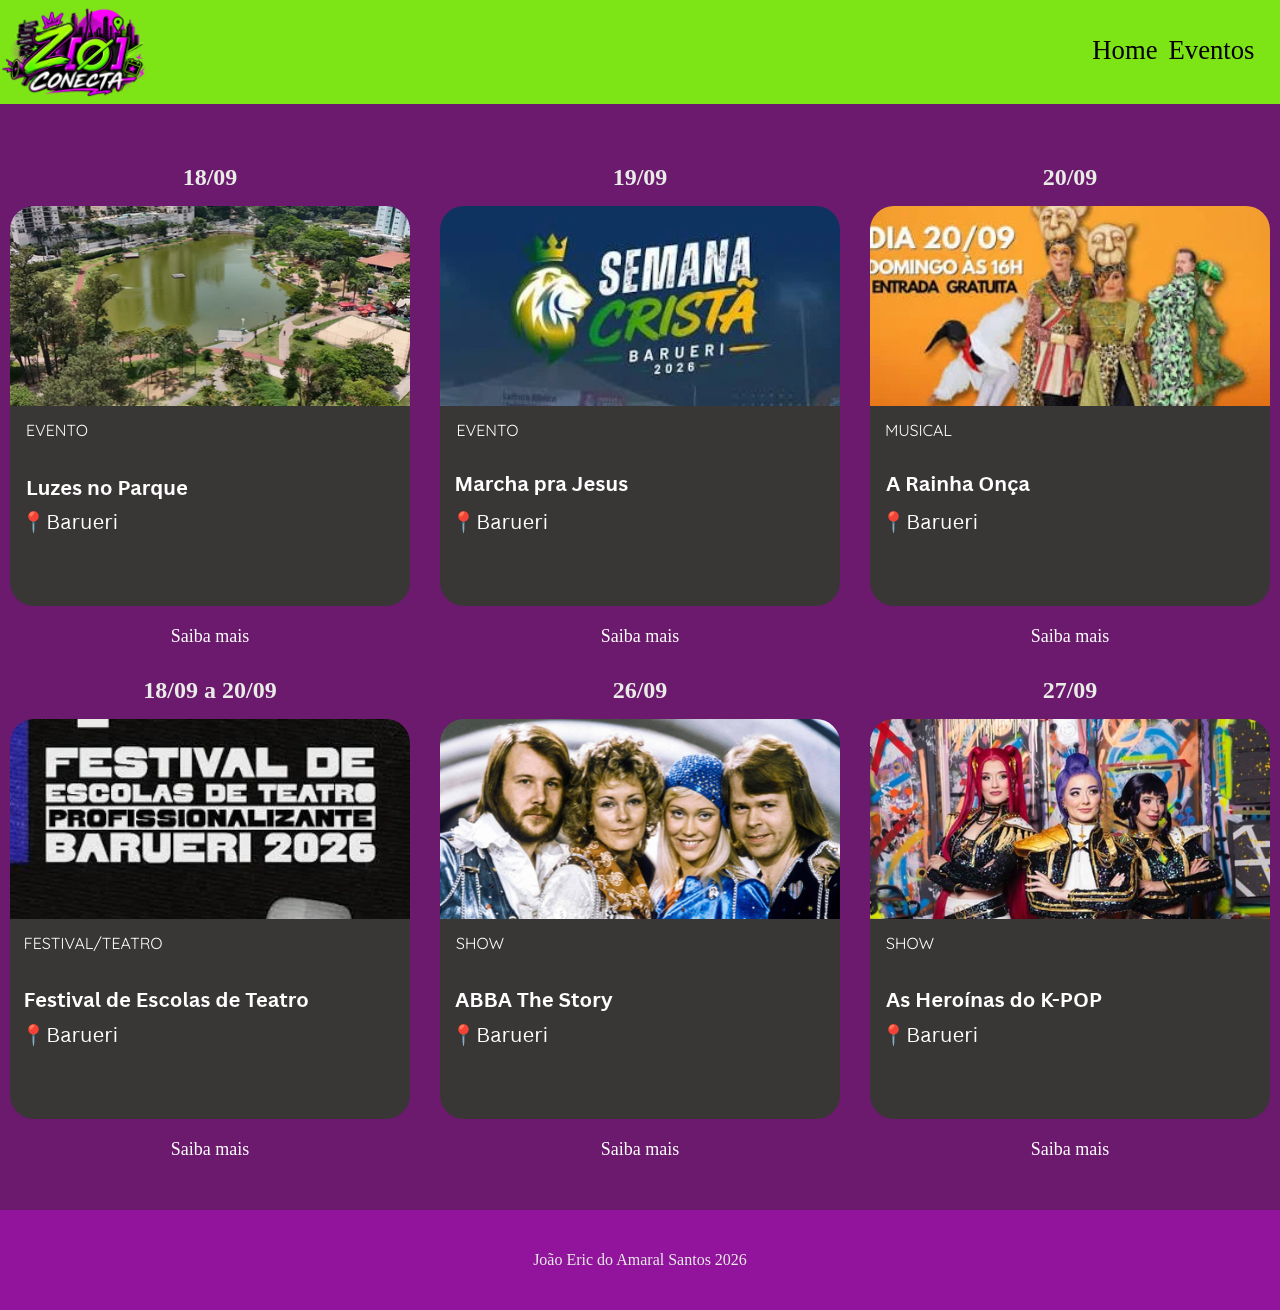
==== HTML/barueri.html @ 0a3b9a3d "Primeiro envio do projeto ZO Conecta" ====
<!DOCTYPE html>

<html lang="pt-br">

<head>

    <meta charset="UTF-8">

    <meta name="viewport" content="width=device-width, initial-scale=1.0">

    <title>ZØ Conecta - Barueri</title>

    <link rel="stylesheet" type="text/css" href="../CSS/eventos.css">

</head>

<body>

<header>

    <a href="../index.html" id="logo">

        <img src="../IMG/logo.png" alt="Logo ZØ Conecta">

    </a>

    <nav>

        <a href="../index.html">Home</a>

        <a href="eventos.html">Eventos</a>

    </nav>

</header>

<main>

    <div class="retangulos">

        <div class="evento">

            <h2>18/09</h2>

            <div class="retangulo barueri-1"></div>

            <a href="https://portal.barueri.sp.gov.br/Noticia/15-09-2026-luzes-no-parque-une-conscientizacao-ambiental-com-arte-e-tecnologia-na-proxima-sexta-feira-18">

                Saiba mais

            </a>

        </div>

        <div class="evento">

            <h2>19/09</h2>

            <div class="retangulo barueri-2"></div>

            <a href="https://www.sympla.com.br/evento/marcha-para-jesus-barueri-2026/3450824?referrer=www.google.com&referrer=www.google.com">

                Saiba mais

            </a>

        </div>

        <div class="evento">

            <h2>20/09</h2>

            <div class="retangulo barueri-3"></div>

            <a href="https://paginazero.com.br/2026/09/18/musical-a-rainha-onca-tem-apresentacao-gratuita-no-centro-de-eventos-de-barueri/?amp=1">

                Saiba mais

            </a>

        </div>

        <div class="evento">

            <h2>18/09 a 20/09</h2>

            <div class="retangulo barueri-4"></div>

            <a href="https://portal.barueri.sp.gov.br/secretarias/secretaria-cultura-turismo/festivaldeteatro-amador-cenascurtas">

                Saiba mais

            </a>

        </div>

        <div class="evento">

            <h2>26/09</h2>

            <div class="retangulo barueri-5"></div>

            <a href="https://www.bilheteriaexpress.com.br/ingressos-para-abba-the-history-centro-de-eventos-de-barueri-shows-587803935761870.html?srsltid=AU7gw4UgrDQD4lARhd6ixQ1BQXim25-O-m2_ptncSeM9M81ihFcwAg0s">

                Saiba mais

            </a>

        </div>

        <div class="evento">

            <h2>27/09</h2>

            <div class="retangulo barueri-6"></div>

            <a href="https://www.ingressoskids.com/Teatro/As-Heroinas-do-K-POP-em-BarueriSP-sku22218">

                Saiba mais

            </a>

        </div>

    </div>

</main>

<footer>

    João Eric do Amaral Santos 2026

</footer>

</body>

</html>
---- CSS/eventos.css ----
@import url(https://fonts.googleapis.com/css2?family=Pixelify+Sans:wght@400..700&display=swap);

.pixel {
font-family: Pixelify Sans, sans-serif;
color: #fafafa;
}

* {
  margin: 0;
  padding: 0;
  box-sizing: border-box;
}

body {
display: flex;
flex-wrap: wrap;
margin: 0;
}


header {
flex: 0 1 100%;
height: 104px;

display: flex;

background: #7de415;
}

header #logo {
flex: 0 0 150px;

display: flex;
align-items: center;
justify-content: center;

background: #7de415;
}

header #logo img {
width: 150px;
height: auto;
}

nav {
flex: 1;
height: 100px;

display: flex;
align-items: center;
justify-content: flex-end;

margin: 0;
padding-right: 20px;
}

nav a {
margin: 0.5%;
font-size: 20pt;
}

nav a:hover {
color: #aaaaaa;
}

main {
flex: 0 1 100%;

min-height: calc(100vh - 204px);

display: flex;
flex-direction: column;

justify-content: flex-start;
align-items: center;

padding-top: 20px;
padding-bottom: 50px;

background: #6c1a6e;
}

main h1 {
margin-top: 10px;

color: #e9ebe7;
}

main h2,
main h3 {
color: #e9ebe7;
}

main p {
margin-top: 10px;

color: #e9ebe7;
text-align: center;
}

main ul {
margin-top: 10px;

color: #e9ebe7;
}

.retangulos {
width: 100%;

display: flex;
flex-wrap: wrap;
justify-content: center;
align-items: flex-start;

gap: 30px;

margin-top: 40px;
}


.evento {
width: 400px;

display: flex;
flex-direction: column;
align-items: center;
}


.evento h2 {
margin-top: 0;
margin-bottom: 15px;

color: #e9ebe7;
}


.retangulo {
width: 400px;
height: 400px;

border-radius: 6%;

background-size: cover;
background-position: center;
background-repeat: no-repeat;
}

.os-amantes {
background-image: url(../IMG/os_amantes.png);
}

.evento-2 {
background-image: url(../IMG/evento_2.png);
}

.evento-3 {
background-image: url(../IMG/evento_3.png);
}

.barueri-1 {
background-image: url(../IMG/evento.png);
}

.barueri-2 {
background-image: url(../IMG/evento_4.png);
}

.barueri-3 {
background-image: url(../IMG/evento_5.png);
}

.barueri-4 {
background-image: url(../IMG/evento_6.png);
}

.barueri-5 {
background-image: url(../IMG/evento_7.png);
}

.barueri-6 {
background-image: url(../IMG/evento_8.png);
}


.osasco-1 {
background-image: url(../IMG/evento_9.png);
}

.osasco-2 {
background-image: url(../IMG/evento_10.png);
}

.osasco-3 {
background-image: url(../IMG/evento_11.png);
}

.osasco-4 {
background-image: url(../IMG/evento_12.png);
}

.jandira-1 {
background-image: url(../IMG/evento_13.png);
}

.itapevi-1 {
background-image: url(../IMG/evento_14.png);
}

.carapicuiba-1 {
background-image: url(../IMG/evento_15.png);
}

.evento a {
margin-top: 20px;

color: #ffffff;
font-size: 18px;

text-decoration: none;
}

.evento a:hover {
color: #aaaaaa;
}

.titulo-regioes {
margin-top: 60px;
}

.botoes-regioes {
width: 100%;

display: flex;
justify-content: center;
align-items: center;

flex-wrap: wrap;

gap: 30px;

margin-top: 30px;
}

.botao-regiao {
width: 200px;
padding: 12px 10px;

background-color: #7de415;
color: #f8f7f8;

text-align: center;
text-decoration: none;
}

.botao-regiao:hover {
background-color: #fafafa;
color: #050005;
}

footer {
flex: 0 1 100%;

height: 100px;

display: flex;
justify-content: center;
align-items: center;

margin: 0;

background-color: #92149d;

color: #e9ebe7;
}

main.carapicuiba .retangulos {
flex-wrap: wrap;
justify-content: center;
}

main.carapicuiba .evento {
width: 400px;
}


a {
text-decoration: none;
color: inherit;
}
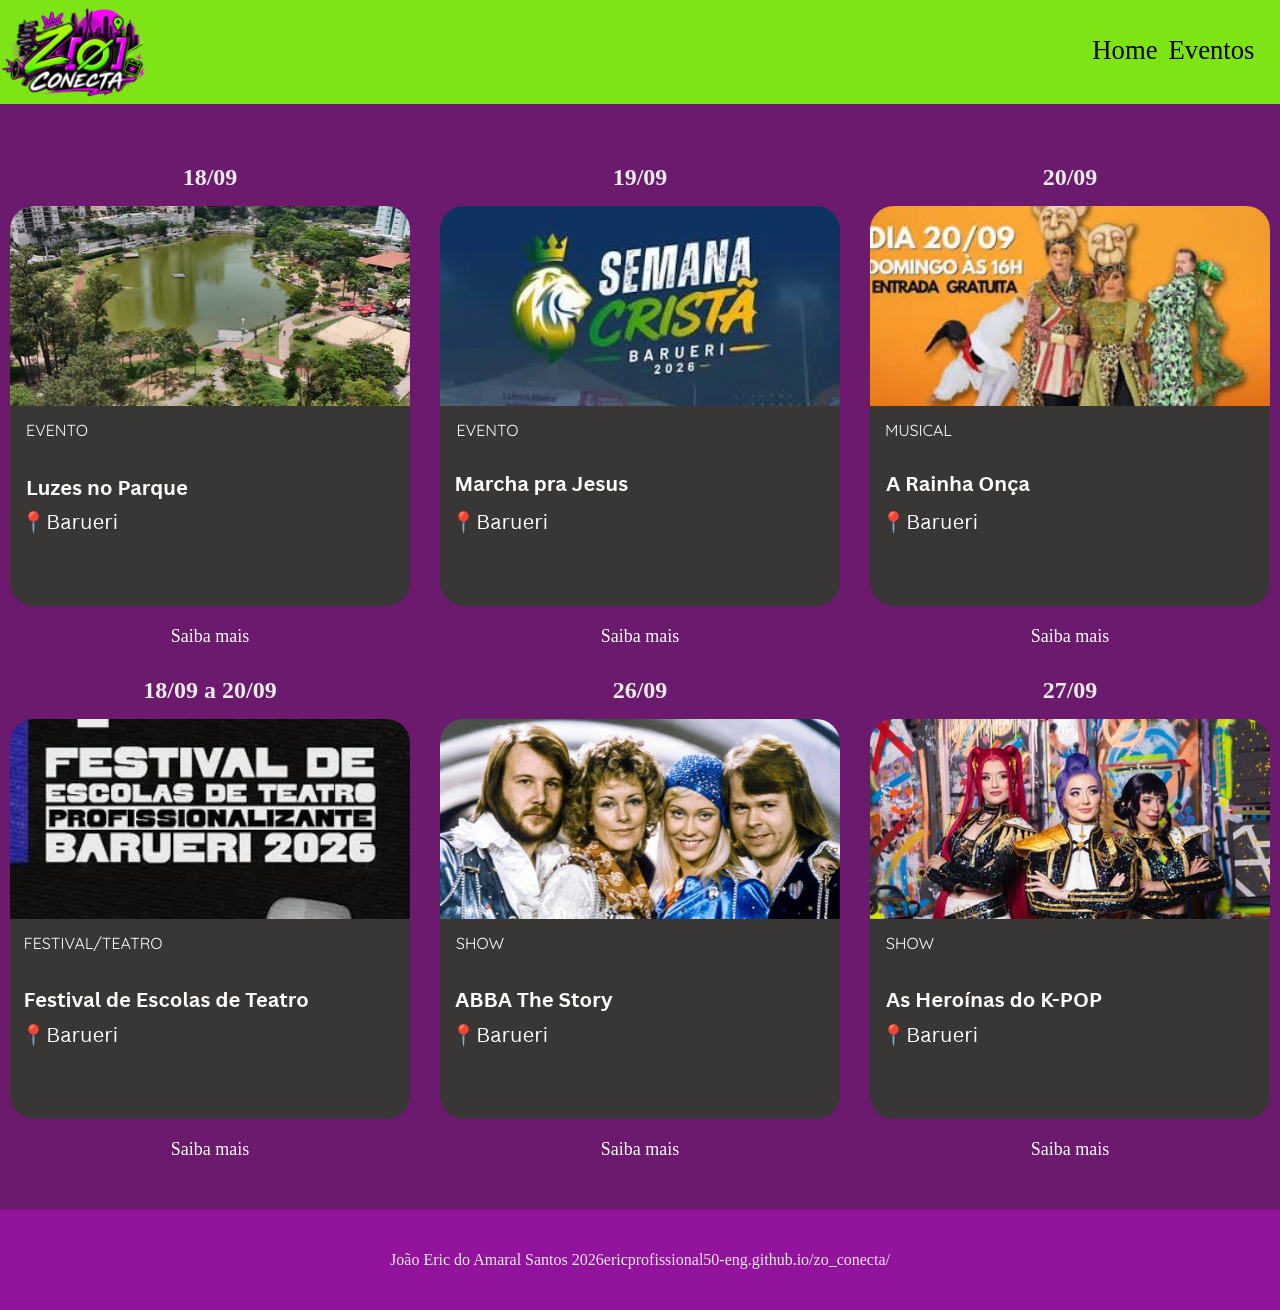
==== commit cd0a555b: "Atualiza rodape de Barueri" ====
--- a/HTML/barueri.html
+++ b/HTML/barueri.html
@@ -127,9 +127,8 @@
 </main>
 
 <footer>
-
-    João Eric do Amaral Santos 2026
-
+    <p>João Eric do Amaral Santos 2026</p>
+    <p>ericprofissional50-eng.github.io/zo_conecta/</p>
 </footer>
 
 </body>
